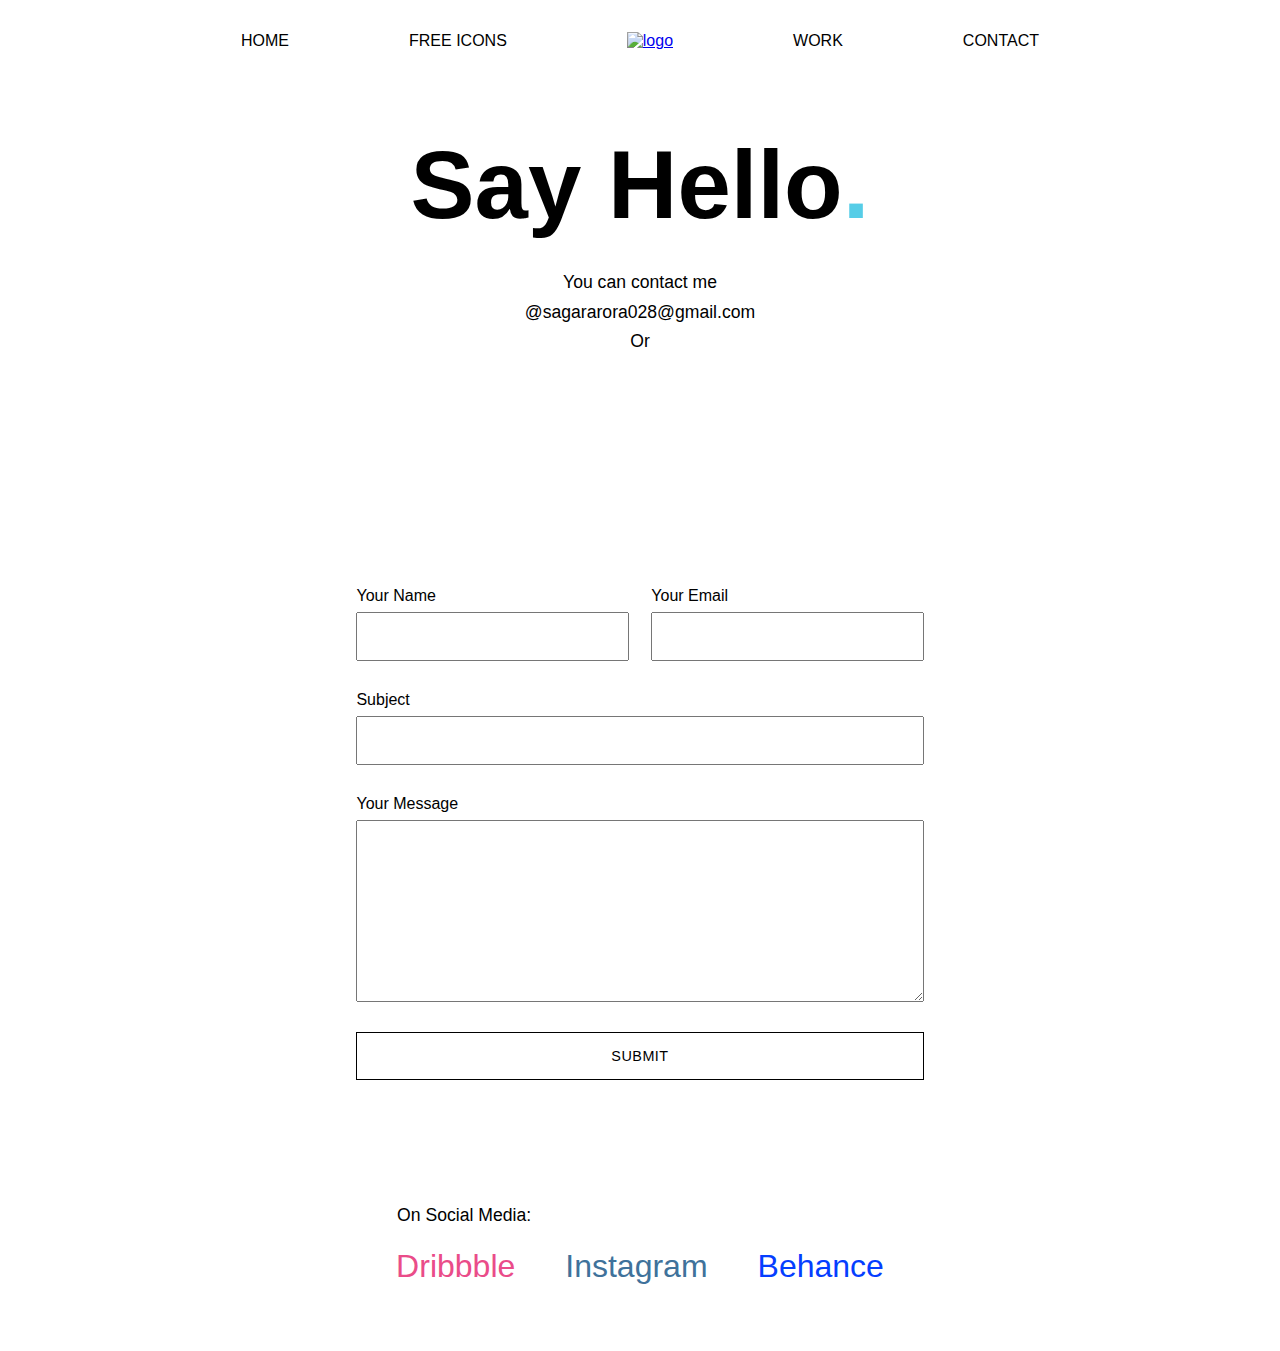
==== contact.html @ 46d6790b "changes" ====
<!DOCTYPE html>
<html lang="en">
<head>
    <meta charset="UTF-8">
        <!-- Global site tag (gtag.js) - Google Analytics -->
        <script async src="https://www.googletagmanager.com/gtag/js?id=G-VJBL5EW6LZ"></script>
        <script>
        window.dataLayer = window.dataLayer || [];
        function gtag(){dataLayer.push(arguments);}
        gtag('js', new Date());
    
        gtag('config', 'G-VJBL5EW6LZ');
        </script>
    <link rel="stylesheet" href="style.css">
    <meta http-equiv="X-UA-Compatible" content="IE=edge">
    <meta name="viewport" content="width=device-width, initial-scale=1.0">
    <title>Contact | Sagar Arora</title>
    <meta name="description" content="You can contact Sagar Arora through this page or mail him directly.">
</head>
<body>
<div class="navbar-desktop">
    <div class="navbar-container">
        <nav>
            <ul class="first-nav">
                <li><a href="/">Home</a></li>
                <li><a href="freeiconpacks.html">Free Icons</a></li>
            </ul>
        </nav>

        <a href="/"><img class="logo" src="assets/logo.png" alt="logo"></a>

        <nav>
            <ul class="second-nav">
                <li><a href="mywork.html">Work</a></li>
                <li class="current"><a href="contact.html">Contact</a></li>
            </ul>
        </nav>
    </div>
</div>

<div class="navbar-mobile">
    <div class="navbar-container">
        <a href="/"><img class="logo" src="assets/logo.png" alt="logo"></a>

        <img id="mobile-cta" class="mobile-menu" src="Assets/menu.svg" alt="Open Navgiation">

        <nav id="nav">
            <img id="mobile-exit" class="mobile-menu-exit" src="Assets/exit.svg" alt="Close Navigation">

            <ul class="first-nav-mobile">
                <li><a href="/">Home</a></li>
                <li><a href="freeiconpacks.html">Free Icons</a></li>
                <li><a href="mywork.html">Work</a></li>
                <li class="current-mobile"><a href="contact.html">Contact</a></li>
            </ul>
        </nav>
    </div>
</div>

<section class="hero-section">
    <div class="hero-container">
        <h1 class="h1">Say Hello<span>.</span></h1>
        <p class="fixed-width">You can contact me <br> @sagararora028@gmail.com <br>Or</p>
        <!-- <img class="add-margin" src="Assets/free icons.png" alt="free icons"> -->
    </div>
    <!-- <div class="services-anchor-div">
        <h6>Scroll</h6>
        <img src="[data-uri]" width="20" height="30"/>
    </div> -->
</section>

<section class="contact-form">
    <div class="form-container">
        <form action="contactform.php" method="POST" data-netlify="true">
            <div class="name-email-div">
                <div class="name-div">
                    <label for="name">Your Name</label>
                    <input type="text" id="name" name="name">
                </div>
                <div class="email-div">
                    <label for="email">Your Email</label>
                    <input type="email" id="email" name="email">
                </div>
            </div>
            <div class="subject-div">
                <label for="subject">Subject</label>
                <input type="text" name="subject">
            </div>
            <label for="message">Your Message</label>
            <textarea name="message" id="message" cols="30" rows="10"></textarea>
            <button type="submit" name="submit">Submit</button>
        </form>
    </div>
    <div class="social">
        <p>On Social Media:</p>
        <div class="s-links">
            <a class="dribbble" target=“_blank” href="https://dribbble.com/sagararora028">Dribbble</a>
            <a class="instagram" target=“_blank” href="https://www.instagram.com/sagar_ddg/">Instagram</a>
            <a class="behance" target=“_blank” href="https://www.behance.net/sagararora028">Behance</a>
        </div>
    </div>
</section>

</body>

<script type="text/javascript" src="./script.js"></script>

</html>
---- style.css ----
* {
  margin: 0;
  padding: 0;
}

@import url("https://fonts.googleapis.com/css2?family=Lato&display=swap");
@import url("https://fonts.googleapis.com/css2?family=Poppins:wght@500;600;700;800&display=swap");
@import url("https://fonts.googleapis.com/css2?family=Montserrat&display=swap");

@font-face {
  src: url(fonts/Stanley.otf);
  font-family: "stanley";
}

@font-face {
  src: url(fonts/Gilroy-ExtraBold.otf);
  font-family: "gilroy";
}

@font-face {
  src: url(fonts/Gilroy-Light.otf);
  font-family: "gilroy light";
}

@font-face {
  src: url(fonts/Domine-Regular.ttf);
  font-family: "domine";
}

@font-face {
  src: url(fonts/AvenirNextLTPro-Regular.otf);
  font-family: "avenir";
}

html {
  box-sizing: border-box;
}

body {
  margin: 0;
  padding: 0;
  font-family: "Lato", sans-serif;
}

.logo {
  width: 9rem;
  margin: 0 60px;
}

h1 {
  font-size: 6rem;
  font-family: "poppins", sans-serif;
  text-transform: capitalize;
  line-height: 110%;
  font-weight: 700;
}

.hero-content h1 span {
  color: #6debb1;
  font-family: "lato", sans-serif;
}

.hero-content p {
  margin: 10px 0;
  width: 570px;
}

.h1 span {
  font-family: "lato", sans-serif;
  color: #56cde7;
}

p {
  font-size: 1.1rem;
  line-height: 180%;
}

.fixed-width {
  width: 750px;
  text-align: center;
  margin-bottom: 80px;
  margin-top: 30px;
  line-height: 170%;
}

.navbar-desktop {
  display: flex;
  left: 0;
  right: 0;
  justify-content: center;
  padding: 2rem;
}

.navbar-container {
  width: 100%;
  display: flex;
  justify-content: center;
  align-items: center;
}

ul {
  margin: 0;
  padding: 0;
  list-style: none;
}

ul li {
  margin: 0 60px;
}

ul a {
  text-decoration: none;
  text-transform: uppercase;
  color: #000000;
}

ul a:hover {
  text-decoration: underline;
}

.navbar-mobile {
  display: none;
}

.first-nav {
  display: flex;
}

.second-nav {
  display: flex;
}

.services {
  width: 100%;
  margin: 150px auto 100px auto;
  display: flex;
  justify-content: center;
}

.work {
  width: 100%;
  display: flex;
  justify-content: center;
  margin: 120px auto 50px auto;
}

.margin-reduce {
  margin: 60px auto 50px auto;
}

.cta {
  padding: 100px 0;
  width: 100%;
  display: flex;
  justify-content: center;
}

.hero-content {
  width: 50%;
}

.hero-content {
  display: flex;
  flex-direction: column;
  justify-content: center;
  align-items: flex-start;
}

.hero-content img {
  max-width: 100%;
}

/* .hero-content p {
  font-size: 1.2rem;
  font-family: "poppins";
  line-height: 2rem;
} */

.hero-content p a {
  color: #000;
}

.hero-image {
  width: 50%;
  display: flex;
  flex-direction: column;
  justify-content: center;
  align-items: flex-end;
}

.hero-image.illustrations img {
  width: 80%;
}

lottie-player {
  width: 500px;
  height: 500px;
  position: relative;
  left: 45px;
}

.services-anchor-div {
  width: 100%;
  display: flex;
  flex-direction: column;
  justify-content: center;
  align-items: center;
}

h6 {
  font-size: 1rem;
  font-weight: 500;
  text-transform: uppercase;
  margin: 0;
}

.about {
  width: 90%;
  margin: auto;
}

.container-about {
  background-color: #ffde64;
  padding: 6rem;
  display: flex;
  flex-direction: row;
  max-width: 1160px;
  margin: 0 auto;
}

.about-col1 {
  width: 50%;
  margin: auto;
}

.about-col2 {
  width: 50%;
  padding-left: 40px;
  margin: auto 0;
}

.col1-content {
  font-size: 4.7rem;
  line-height: 6rem;
  font-family: "poppins", sans-serif;
  font-weight: 700;
  line-height: 140%;
}

.col1-content span {
  font-size: 3.1rem;
  text-transform: uppercase;
  position: relative;
  top: -20px;
}

.container-services {
  width: 90%;
  max-width: 1440px;
}

h2 {
  text-align: center;
  font-family: "poppins", sans-serif;
  text-transform: capitalize;
  font-size: 4rem;
  line-height: 100%;
  margin-bottom: 10px;
  margin-top: 0;
}

.heading-services h2 span {
  color: #ef6437;
  font-family: "lato", sans-serif;
}

.heading-services p {
  text-align: center;
  width: 600px;
  margin: 20px auto 0px auto;
  line-height: 175%;
}

.columns-services {
  margin-top: 60px;
  display: flex;
  justify-content: space-between;
}

.columns-services a {
  text-decoration: none;
  color: inherit;
}

.col {
  display: flex;
  flex-direction: column;
  align-items: center;
  margin: 0 20px;
  padding: 2rem;
}

/* .col:hover {
  -webkit-box-shadow: 0px 1px 50px 0px rgba(219, 219, 219, 1);
  -moz-box-shadow: 0px 1px 50px 0px rgba(219, 219, 219, 1);
  box-shadow: 0px 1px 50px 0px rgba(219, 219, 219, 1);
  cursor: pointer;
} */

h3 {
  font-weight: 600;
  font-size: 1.7rem;
  margin-top: 30px;
  margin-bottom: 0;
  text-align: center;
}

.col img {
  max-width: 100%;
}

.col p {
  margin-top: 10px;
  text-align: center;
  line-height: 175%;
}

.container-work {
  width: 90%;
  max-width: 1440px;
  display: flex;
  flex-direction: column;
}

.container-work-mywork {
  width: 90%;
  max-width: 1440px;
  display: grid;
  grid-gap: 100px;
  grid-template-columns: 1fr 1fr;
}

.work-item {
  display: flex;
  justify-content: center;
  flex-direction: column;
  width: 100%;
}

.container-work-mywork a {
  text-decoration: none;
  color: inherit;
}

.work-item img {
  max-width: 100%;
}

.mywork-h2 {
  font-size: 1.925rem;
  margin-top: 20px;
  font-weight: 600;
}

.heading-work h2 {
  text-align: center;
}

.heading-work span {
  color: #6debb1;
  margin-left: 2px;
  font-family: "lato", sans-serif;
}

.rows-work .row {
  background-color: #ec554f;
  padding: 30px 50px;
  display: flex;
  margin: 60px 0;
}

.rows-work .row.purple {
  background-color: #8e17fb;
}

.rows-work .row.green {
  background-color: #41be6b;
}

.row .row-image {
  width: 50%;
}

.row .row-image img {
  max-width: 100%;
}

.row .row-content {
  width: 45%;
  margin: auto 0 auto 5%;
}

h4 {
  font-size: 3rem;
  font-weight: 600;
  text-transform: capitalize;
  color: #fff;
  margin: 0;
  line-height: 100%;
}

.row-content p {
  margin: 10px 80px 10px auto;
  color: #fff;
  line-height: 175%;
}

.row-content button {
  color: #fff;
  border: 1px solid white;
}

.row-content button:hover {
  background-color: white;
  color: #000;
  border: 1px solid white;
}

.free-illustrations {
  padding: 50px 0;
  width: 100%;
  display: flex;
  justify-content: center;
}

.container-free-illustrations {
  width: 90%;
  display: flex;
  max-width: 1440px;
}

.free-illustrations-content {
  width: 50%;
  margin: auto 0;
  padding-right: 15%;
  box-sizing: border-box;
}

.free-illustrations-image {
  width: 50%;
  display: flex;
  align-items: center;
}

.free-illustrations-image img {
  max-width: 100%;
}

.free-illustrations-content h2 {
  line-height: 130%;
  text-align: left;
}

.free-illustrations-content p {
  margin-top: 0;
}

.free-illustrations-content span {
  color: #ed3d33;
}

.container-cta {
  width: 80%;
  display: flex;
  flex-direction: column;
  justify-content: center;
  align-items: center;
}

hr {
  width: 80%;
  margin: 0 auto;
}

.marquee {
  margin-top: 50px;
  margin-bottom: 50px;
  position: relative;
  width: 100vw;
  max-width: 100%;
  height: 250px;
  overflow-x: hidden;
}

.track {
  display: flex;
  flex-direction: column;
  position: absolute;
  white-space: nowrap;
  will-change: transform;
  animation: marquee 15s linear infinite;
}

@keyframes marquee {
  from {
    transform: translateX(0);
  }
  to {
    transform: translateX(-50%);
  }
}

.contact {
  margin-left: 3vw;
  margin-right: 3vw;
  transition: all 0.25s linear 0s;
}

.marquee a {
  text-decoration: none;
  -webkit-text-stroke-width: 1px;
  -webkit-text-stroke-color: #000000;
  color: transparent;
  font-size: 10rem;
  font-weight: bold;
  font-family: "poppins", sans-serif;
}

.marquee a:hover {
  color: black;
  transition: all 0.25s linear 0s;
}

.hero-section {
  margin: 50px auto 100px auto;
  display: flex;
  flex-direction: column;
  justify-content: center;
  align-items: center;
}

.hero-container {
  display: flex;
  justify-content: center;
  align-items: center;
  flex-direction: column;
  width: 90%;
  max-width: 1350px;
  overflow: hidden;
}

.hero-container img {
  max-width: 100%;
}

.inner-container {
  margin-right: auto;
  display: flex;
}

.services-anchor-div {
  position: absolute;
  bottom: 5%;
}

.project-content {
  margin: auto 0;
  padding-left: 10%;
  width: 50%;
}

.project-image {
  width: 50%;
}

.project-image img {
  max-width: 100%;
}

.my-work-col {
  display: flex;
}

.my-work-col.switch {
  margin: 3rem 0;
}

.my-work-col.switch .project-image {
  order: 2;
}

.my-work-col.switch .project-content {
  order: 1;
  padding-right: 10%;
  padding-left: 0;
}

.icon-packs-container {
  display: flex;
  justify-content: center;
  align-items: center;
  padding: 0 10% 50px 10%;
}

.icons-packs-div {
  display: grid;
  grid-template-columns: 1fr 1fr;
  max-width: 1160px;
  grid-column-gap: 100px;
  grid-row-gap: 100px;
}

.icon-pack-div {
  display: flex;
  flex-direction: column;
  justify-content: center;
  align-items: center;
  max-width: 100%;
}

.icon-pack-div img {
  max-width: 100%;
  border: 1px solid rgba(0, 0, 0, 0.3);
}

.icon-pack-div h3 {
  text-align: center;
  margin-top: 20px;
  text-transform: capitalize;
}

button {
  text-transform: uppercase;
  font-size: 0.9rem;
  letter-spacing: 0.5px;
  padding: 15px 25px;
  margin-top: 20px;
  background-color: transparent;
  cursor: pointer;
  border: 1.5px solid black;
}

button:hover {
  color: white;
  background-color: black;
  animation: bg_change 400ms;
}

@keyframes bg_change {
  0% {
    opacity: 0;
  }

  100% {
    opacity: 1;
  }
}

.hero-container.center {
  flex-direction: column;
  justify-content: center;
  align-items: center;
}

.hero-container.center p img {
  position: relative;
  top: 9px;
  left: 5px;
}

.contact-form {
  display: flex;
  flex-direction: column;
  justify-content: center;
  align-items: center;
  padding: 50px 10%;
}

.form-container {
  display: flex;
  flex-direction: column;
  justify-content: center;
  align-items: center;
}

form {
  display: flex;
  flex-direction: column;
  justify-content: left;
}

.name-email-div {
  display: flex;
  justify-content: space-between;
  margin-bottom: 30px;
}

.name-div {
  width: 48%;
}

.email-div {
  width: 48%;
}

.subject-div {
  margin-bottom: 30px;
}

input {
  padding: 15px 10px;
  width: 100%;
  box-sizing: border-box;
}

form label {
  display: inline-block;
  margin-bottom: 7px;
}

textarea {
  padding: 15px 10px;
}

form button {
  margin-top: 30px;
}

.social {
  margin-top: 120px;
}

.social p {
  margin-left: 17px;
}

.bottom-margin {
  margin-bottom: 30px;
}

.s-links {
  display: flex;
  justify-content: space-evenly;
  max-width: 900px;
  margin: auto;
  padding: 1rem;
  font-family: "poppins", sans-serif;
}

.s-links a {
  font-size: 2rem;
  text-decoration: none;
  font-weight: 500;
}

.dribbble {
  color: #ea4c89;
  margin-right: 50px;
}

.instagram {
  color: #3f729b;
  margin-right: 50px;
}

.behance {
  color: #053eff;
}

.top-margin-hero {
  margin-top: 50px;
}

.project-info {
  margin-top: 120px;
  width: 100%;
  display: flex;
  flex-direction: column;
  justify-content: center;
  align-items: center;
}

.short-info {
  display: flex;
  width: 60%;
  justify-content: space-between;
  align-items: center;
}

.short-info h5 {
  font-size: 1.2rem;
  line-height: 1rem;
  text-transform: uppercase;
  margin: 0px;
  position: relative;
}

.short-info p {
  margin: 0;
  text-transform: capitalize;
  position: relative;
}

.info-col {
  position: relative;
  z-index: 1;
}

.info-col::before {
  content: "";
  position: absolute;
  height: 70px;
  width: 70px;
  background-color: #fbd54a;
  border-radius: 50%;
  top: 40%;
  left: -30px;
  bottom: 0%;
  transform: translateY(-50%);
  z-index: 0;
}

.info-col.orange::before {
  content: "";
  position: absolute;
  height: 70px;
  width: 70px;
  background-color: #ef6437;
  border-radius: 50%;
  top: 40%;
  bottom: 0%;
  transform: translateY(-50%);
  z-index: 0;
}

.info-col.blue::before {
  content: "";
  position: absolute;
  height: 70px;
  width: 70px;
  background-color: #56cde7;
  border-radius: 50%;
  top: 40%;
  bottom: 0%;
  transform: translateY(-50%);
  z-index: 0;
}

.description {
  width: 65%;
  margin-top: 80px;
}

.design-info {
  margin-top: 120px;
  display: flex;
  justify-content: center;
  align-items: center;
}

.design-info-container {
  width: 80%;
  display: flex;
  justify-content: center;
  align-items: center;
}

.font-info {
  display: flex;
  flex-direction: column;
  width: 50%;
  padding-right: 10%;
  font-family: "Montserrat", sans-serif;
}

.font-info.gilroy {
  font-family: "gilroy";
}

.domine {
  display: flex;
  flex-direction: column;
  font-family: "domine";
}

.avenir {
  display: flex;
  flex-direction: column;
  font-family: "avenir";
}

.font-info .font {
  font-size: 3rem;
  line-height: 3rem;
  margin-bottom: 10px;
}

.font-info .font.top-margin {
  margin-top: 40px;
}

.font-info .uppercase {
  font-size: 1.2rem;
  text-transform: uppercase;
  margin-bottom: 5px;
}

.font-info .lowercase {
  font-size: 1.2rem;
}

.font-info .sentence {
  margin-top: 30px;
  font-size: 1.2rem;
}

.gilroy-light {
  font-family: "gilroy light";
}

.color-info {
  width: 50%;
  display: flex;
}

.color-info .first-color {
  background-color: #2e4e5a;
  width: 50%;
  padding: 0 0 20px 20px;
  display: flex;
  flex-direction: column;
  justify-content: flex-end;
  height: 350px;
  box-sizing: border-box;
}

.color-info .first-color.careerfit {
  background-color: #8e17fb;
}

.color-info .second-color.careerfit {
  background-color: #0a0b0f;
}

.color-info .first-color.moneyman {
  background-color: #46c16f;
}

.color-info .second-color.moneyman {
  background-color: #ff883e;
}

.color-info .first-color.ku {
  background-color: #ed3833;
}

.color-info .second-color.ku {
  background-color: #000000;
}

.color-info p {
  color: rgba(255, 255, 255, 0.6);
  margin: 1px 0;
  font-size: 1rem;
  line-height: 1.5rem;
}

.color-info .second-color {
  background-color: #191919;
  width: 50%;
  padding: 0 0 20px 20px;
  display: flex;
  flex-direction: column;
  justify-content: flex-end;
  height: 350px;
  box-sizing: border-box;
}

.project-showcase {
  margin-top: 150px;
  display: flex;
  justify-content: center;
  align-items: center;
  padding: 250px 0 300px 0;
  background-color: #2e4e5a;
  position: relative;
  overflow: hidden;
}

.project-showcase.moneyman {
  background-color: #46c16f;
}

.project-showcase.ku {
  background-color: #ed3833;
  padding-bottom: 150px;
}

.project-showcase-container {
  width: 90%;
  display: flex;
  justify-content: center;
  align-items: center;
  flex-direction: column;
}

.project-showcase .first {
  margin-bottom: 250px;
  width: 60%;
  position: relative;
  z-index: 2;
  margin-right: auto;
}

.project-showcase .first img {
  max-width: 100%;
}

.project-showcase .first::after {
  content: "01";
  position: absolute;
  font-size: 20rem;
  line-height: 100%;
  top: -30%;
  right: -10%;
  font-weight: 700;
  z-index: -1;
  color: rgba(255, 255, 255, 0.1);
}

.project-showcase.ku .first.ku::after {
  color: rgba(255, 255, 255, 0.3);
}

.project-showcase .second {
  width: 60%;
  margin-left: auto;
  position: relative;
  z-index: 2;
  margin-bottom: 250px;
}

.project-showcase .second img {
  max-width: 100%;
}

.project-showcase .second::before {
  content: "02";
  position: absolute;
  font-size: 20rem;
  line-height: 100%;
  top: -30%;
  left: -30%;
  font-weight: 700;
  z-index: -1;
  color: rgba(255, 255, 255, 0.1);
}

.project-showcase.ku .second.ku::before {
  color: rgba(255, 255, 255, 0.3);
}

.project-showcase .third {
  width: 60%;
  position: relative;
  z-index: 2;
  margin-right: auto;
}

.project-showcase .third img {
  max-width: 100%;
}

.project-showcase .third::after {
  content: "03";
  position: absolute;
  font-size: 20rem;
  line-height: 100%;
  top: -30%;
  right: -10%;
  font-weight: 700;
  z-index: -1;
  color: rgba(255, 255, 255, 0.1);
}

.project-showcase.ku .third.ku::after {
  color: rgba(255, 255, 255, 0.3);
}

.full-page-mockup {
  display: flex;
  justify-content: center;
  align-items: center;
  position: relative;
}

.full-page-mockup img {
  position: relative;
  width: 80%;
  top: 20%;
  margin-top: -150px;
}

.full-page-mockup.careerfit img {
  margin-top: 150px;
}

.full-page-mockup.careerfit .desktop {
  width: 60%;
}

.full-page-mockup.careerfit .mobile {
  width: 20%;
}

.bottom-navigation {
  width: 80%;
  display: flex;
  justify-content: space-between;
  margin: 30px auto 50px auto;
}

.left-nav {
  display: flex;
  justify-content: center;
}

.left-nav h6 {
  margin-top: 2px;
}

.left-nav img {
  transform: rotateZ(90deg);
  margin-right: 10px;
  position: relative;
  top: -3px;
}

.right-nav {
  display: flex;
  justify-content: center;
}

.right-nav h6 {
  margin-top: 2px;
  text-align: right;
}

.right-nav img {
  transform: rotateZ(-90deg);
  margin-left: 10px;
  position: relative;
  top: -3px;
}

.bottom-navigation a {
  text-decoration: none;
  color: #000000;
}

/* Start of styles below 1270 */

@media screen and (max-width: 1270px) {
  .hero-content p {
    width: auto;
  }

  .container-about {
    padding: 64px;
  }

  lottie-player {
    height: 450px;
    width: 450px;
    position: relative;
    right: -45px;
  }

  h1 {
    font-size: 5rem;
  }

  h2 {
    font-size: 3.5rem;
  }

  h4 {
    font-size: 2.5rem;
  }

  .col {
    margin: 0;
  }

  .col1-content {
    font-size: 4rem;
    line-height: 5.5rem;
  }

  .row-content p {
    margin: 10px 50px 10px auto;
  }

  .about-col2 {
    padding-left: 35px;
  }

  .free-illustrations-content {
    padding-right: 8%;
  }
}

/* Start of styles below 991px  */

@media screen and (max-width: 991px) {
  h2 {
    font-size: 3rem;
  }

  h3 {
    font-size: 1.5rem;
  }

  h4 {
    font-size: 2.5rem;
  }

  .navbar-desktop {
    display: none;
  }

  .navbar-mobile {
    display: block;
    left: 0;
    right: 0;
    padding: 2.5rem 2.5rem 0 2.5rem;
  }

  .navbar-container {
    display: flex;
    place-content: space-between;
  }

  .logo {
    margin: 0 auto 0 0;
  }

  .mobile-menu {
    cursor: pointer;
  }

  nav {
    display: none;
  }

  nav.menu-btn {
    position: fixed;
    display: block !important;
    transition: all 0.25s linear 0s;
    animation: slide_in_show 0.5s;
    z-index: 999;
    width: 66%;
    right: 0;
    top: 0;
    background-color: black;
    height: 100vh;
    padding: 1.5rem;
  }

  @keyframes slide_in_show {
    0% {
      opacity: 0;
      transform: translateX(100%);
    }

    100% {
      opacity: 1;
      transform: translateX(0%);
    }
  }

  nav ul {
    position: absolute;
    top: 50%;
    right: 1.5rem;
    transform: translateY(-50%);
  }

  nav li {
    margin: 0;
  }

  nav li a {
    color: white;
    text-decoration: none;
    display: block;
    margin-bottom: 0.5rem;
    font-size: 2rem;
    text-align: right;
  }

  nav li a:hover {
    font-weight: 600;
  }

  .mobile-menu-exit {
    float: right;
    cursor: pointer;
    margin-top: 1.5rem;
  }

  .hero-section {
    margin: 100px auto 100px auto;
  }

  .hero-content {
    width: 60%;
  }

  .hero-image {
    width: 40%;
  }

  .add-margin {
    margin-top: 250px;
  }

  .hero-container {
    flex-direction: column;
  }

  .width-change {
    width: 90%;
  }

  .hero-content p {
    font-size: 1.1rem;
    line-height: 2rem;
  }

  lottie-player {
    width: 450px;
    height: 450px;
  }

  .container-about {
    padding: 48px;
  }

  .col1-content {
    font-size: 3.5rem;
    line-height: 5rem;
  }

  .centered-big {
    font-size: 6rem;
  }

  .fixed-width {
    width: auto;
  }

  lottie-player {
    height: 400px;
    width: 400px;
  }

  .services {
    margin: 110px auto 0px auto;
  }

  .work {
    margin: 80px auto 50px auto;
  }

  .rows-work .row {
    padding: 30px 10px;
  }

  section.extra {
    padding: 100px 0;
  }

  .services-anchor-div {
    margin: 150px 0;
    position: relative;
  }

  .container-services {
    width: 90%;
  }

  .hero-content.illustrations {
    width: 50%;
  }

  .hero-content.illustrations h1 {
    font-size: 4rem;
  }

  .hero-image.illustrations {
    width: 50%;
  }

  .my-work .hero-container.center p {
    position: relative;
    margin: 100px 0;
  }

  .container-cta img {
    width: 90%;
  }

  .marquee {
    height: 250px;
    margin-top: 50px;
    margin-bottom: 50px;
  }

  .marquee a {
    font-size: 9.2rem;
  }

  .short-info {
    width: 70%;
  }

  .description {
    width: 80%;
  }

  .design-info-container {
    flex-direction: column;
  }

  .font-info {
    width: 100%;
    padding: 0;
    order: 2;
  }

  .color-info {
    width: 100%;
    order: 1;
    margin-bottom: 80px;
  }

  .project-showcase .first::after {
    top: -50%;
    right: -35%;
  }

  .project-showcase .second::before {
    top: -50%;
    left: -50%;
  }

  .project-showcase .third::after {
    top: -50%;
    right: -35%;
  }

  .mywork-h2 {
    font-size: 1.625rem;
  }
}

/* Start of styles below 860px  */

@media screen and (max-width: 860px) {
  h1 {
    font-size: 4.5rem;
  }

  .hero-content.illustrations h1 {
    font-size: 3.5rem;
  }

  h4 {
    font-size: 2.2rem;
  }

  .hero-content {
    width: 50%;
  }

  .hero-image {
    width: 50%;
  }

  lottie-player {
    height: 100%;
    width: 100%;
  }

  .container-about {
    flex-direction: column;
    padding: 70px 60px;
  }

  .about-col1 {
    width: 100%;
  }

  .about-col2 {
    width: 100%;
    padding: 0;
  }

  .col {
    padding: 1rem;
  }

  .rows-work .row {
    margin: 30px 0;
  }

  .marquee {
    margin-top: 30px;
    margin-bottom: 30px;
  }

  .social {
    margin-top: 60px;
  }

  .s-links {
    width: 60%;
  }

  .s-links a {
    font-size: 1.5rem;
  }
}

/* Start of styles below 720px  */

@media screen and (max-width: 720px) {
  h1 {
    font-size: 6rem;
  }

  h3 {
    margin-top: 15px;
  }

  .hero-content {
    width: 100%;
  }

  .hero-image {
    display: none;
  }

  .hero-content.illustrations {
    width: 100%;
  }

  .hero-content p {
    width: 80%;
  }

  .col1-content {
    font-size: 3rem;
    line-height: 4rem;
    margin-bottom: 10px;
  }

  .columns-services {
    flex-wrap: wrap;
    justify-content: center;
    margin-top: 10px;
  }

  .heading-services p {
    width: 90%;
  }

  .col p {
    width: 80%;
  }

  .col {
    margin: 25px 0;
  }

  .work {
    margin: 60px auto 50px auto;
  }

  .rows-work .row {
    flex-direction: column;
    padding: 0px 70px 90px 70px;
  }

  .row .row-image {
    display: flex;
    justify-content: center;
    width: 90%;
  }

  .row-image.green {
    width: 80%;
  }

  .row .row-content {
    width: 100%;
    margin-top: -50px;
  }

  .row-content.green {
    margin-top: 0px;
  }

  .row.green {
    padding: 30px 70px 90px 70px;
  }

  .container-free-illustrations {
    flex-direction: column-reverse;
  }

  .free-illustrations-content {
    width: 100%;
    margin-top: 30px;
  }

  .free-illustrations-image {
    width: 70%;
  }

  .container-work-mywork {
    grid-template-columns: 1fr;
  }

  .mywork-h2 {
    font-size: 1.925rem;
  }
}

/* Start of styles below 598px  */

@media screen and (max-width: 598px) {
  h1 {
    font-size: 17vw;
  }

  h2 {
    text-align: center;
    font-size: 9vw;
  }

  h3 {
    font-size: 6vw;
  }

  h4 {
    font-size: 8vw;
  }

  .navbar-mobile {
    padding: 1.5em;
  }

  .centered-big {
    font-size: 4rem;
  }

  .hero-container p {
    margin-bottom: 0;
  }

  .col1-content {
    line-height: 130%;
    font-size: 11vw;
  }

  .container-about {
    padding: 5rem 3rem;
  }

  .rows-work .row {
    padding: 0 30px 70px 30px;
  }

  .row.green {
    padding: 40px 30px 70px 30px;
  }

  .hero-content {
    width: 100%;
  }

  .hero-content p {
    width: 100%;
  }

  section.extra {
    padding: 150px 0;
  }

  .row .row-content {
    margin-top: -25px;
  }

  .row-content.green {
    margin-top: 0;
  }

  .container-cta {
    width: 90%;
  }

  .container-cta img {
    width: 100%;
  }

  .free-illustrations {
    padding: 0;
  }

  .free-illustrations-content {
    margin-top: 30px;
  }

  .free-illustrations-content h2 {
    font-size: 11vw;
  }

  .marquee {
    margin-top: 60px;
    height: 150px;
  }

  .contact {
    font-size: 5rem;
  }

  .marquee a {
    font-size: 6rem;
  }

  .project-content p {
    text-align: center;
  }

  .project-image {
    width: 90%;
  }

  .project-content {
    width: 100%;
    padding: 0;
    display: flex;
    justify-content: center;
    align-items: center;
    flex-direction: column;
  }

  .icons-packs-div {
    grid-template-columns: 1fr;
  }

  .contact-form {
    justify-content: left;
    align-items: flex-start;
  }

  .form-container,
  form {
    width: 100%;
  }

  .name-email-div {
    flex-direction: column;
  }

  .name-div,
  .email-div {
    width: 100%;
  }

  .name-div {
    margin-bottom: 30px;
  }

  .hero-section.defined-height {
    height: auto;
  }

  .short-info {
    flex-direction: column;
    align-items: flex-start;
    padding-left: 20%;
    box-sizing: border-box;
  }

  .info-col {
    margin: 30px 0;
  }

  .color-info {
    flex-direction: column;
  }

  .color-info .first-color {
    width: 100%;
    height: 200px;
  }

  .color-info .second-color {
    width: 100%;
    height: 200px;
  }

  .project-showcase .first {
    width: 100%;
  }

  .project-showcase .first::after {
    top: -60%;
    right: 50%;
    transform: translateX(50%);
    font-size: 15rem;
  }

  .project-showcase .second {
    width: 100%;
  }

  .project-showcase .second::before {
    transform: translateX(-50%);
    font-size: 15rem;
    top: -60%;
    left: 50%;
  }

  .project-showcase .third {
    width: 100%;
  }

  .project-showcase .third::after {
    top: -60%;
    right: 50%;
    transform: translateX(50%);
    font-size: 15rem;
  }

  .full-page-mockup.careerfit img {
    margin-top: 100px;
  }

  .full-page-mockup.careerfit .desktop {
    width: 80%;
  }

  .full-page-mockup.careerfit .mobile {
    display: none;
  }

  .s-links {
    flex-wrap: wrap;
    width: 90%;
  }

  .dribbble {
    margin: 0 10px;
  }

  .instagram {
    margin: 0 10px;
  }

  .behance {
    margin: 0 10px;
  }
}

/* Start of styles below 450px  */

@media screen and (max-width: 450px) {
  .hero-content.illustrations h1 {
    font-size: 13vw;
  }

  p {
    line-height: 175% !important;
    font-size: 1rem !important;
  }

  .centered-big {
    font-size: 2.5rem;
  }

  .container-about {
    padding: 3rem 2rem;
  }

  .col p {
    width: 100%;
  }

  .row .row-content {
    margin: auto 0 auto 0;
  }

  .row-content p {
    margin: 10px 0px 10px auto;
  }

  .rows-work .row {
    padding: 0 20px 50px 20px;
  }

  .free-illustrations-image {
    width: 80%;
  }

  .mywork-h2 {
    font-size: 7.5vw;
  }
}
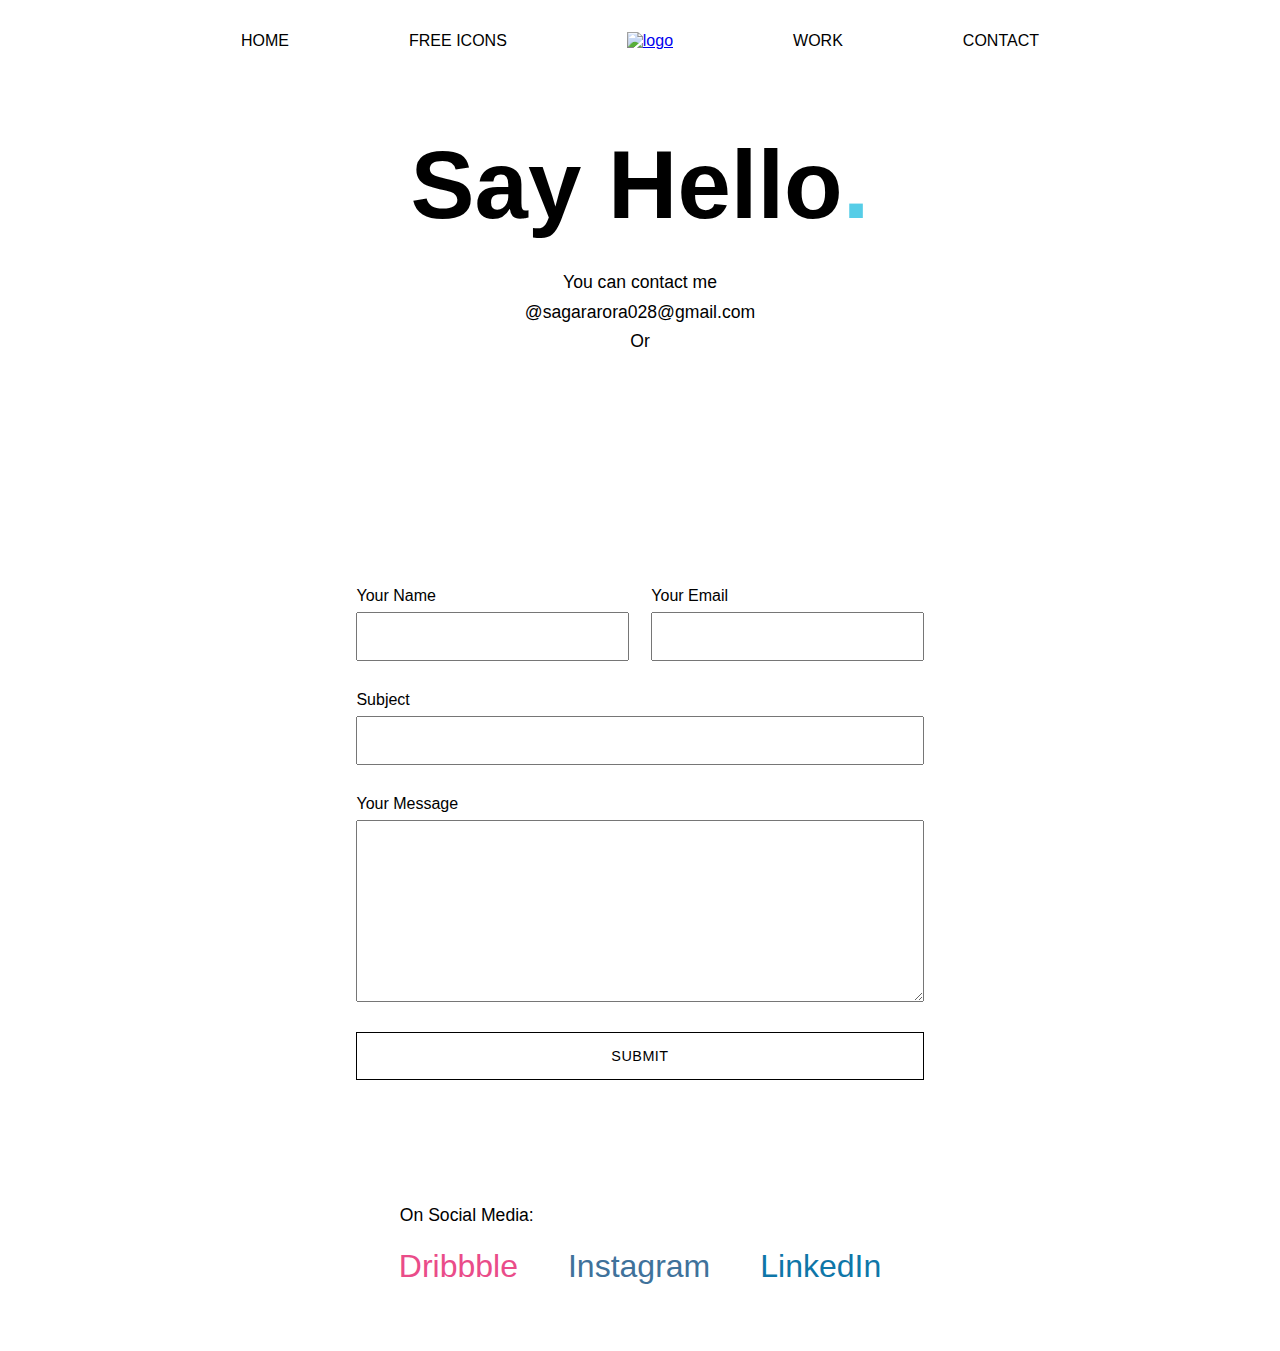
==== commit f03e025d: "changes made" ====
--- a/contact.html
+++ b/contact.html
@@ -96,7 +96,7 @@
         <div class="s-links">
             <a class="dribbble" target=“_blank” href="https://dribbble.com/sagararora028">Dribbble</a>
             <a class="instagram" target=“_blank” href="https://www.instagram.com/sagar_ddg/">Instagram</a>
-            <a class="behance" target=“_blank” href="https://www.behance.net/sagararora028">Behance</a>
+            <a class="linkedin" target=“_blank” href="https://www.linkedin.com/in/sagararora372/">LinkedIn</a>
         </div>
     </div>
 </section>
--- a/style.css
+++ b/style.css
@@ -342,9 +342,10 @@
 
 .work-item {
   display: flex;
-  justify-content: center;
+  justify-content: flex-start;
   flex-direction: column;
   width: 100%;
+  align-items: center;
 }
 
 .container-work-mywork a {
@@ -366,6 +367,22 @@
   text-align: center;
 }
 
+.work-item p {
+  text-align: center;
+}
+
+.mywork-content {
+  margin-top: 20px;
+}
+
+.mywork-content span {
+  font-weight: 800;
+}
+
+.mywork-content p a {
+  text-decoration: underline;
+}
+
 .heading-work span {
   color: #6debb1;
   margin-left: 2px;
@@ -373,18 +390,18 @@
 }
 
 .rows-work .row {
-  background-color: #ec554f;
+  background-color: #ec4843;
   padding: 30px 50px;
   display: flex;
   margin: 60px 0;
 }
 
+.rows-work .row.yellow {
+  background-color: #f9d249;
+}
+
 .rows-work .row.purple {
-  background-color: #8e17fb;
-}
-
-.rows-work .row.green {
-  background-color: #41be6b;
+  background-color: #42487b;
 }
 
 .row .row-image {
@@ -407,6 +424,23 @@
   color: #fff;
   margin: 0;
   line-height: 100%;
+}
+
+.row-content p span {
+  font-weight: 800;
+}
+
+.row.yellow h4 {
+  color: black;
+}
+
+.row.yellow p {
+  color: black;
+}
+
+.row.yellow button {
+  color: black;
+  border: 1px solid black;
 }
 
 .row-content p {
@@ -763,8 +797,8 @@
   margin-right: 50px;
 }
 
-.behance {
-  color: #053eff;
+.linkedin {
+  color: #0e76a8;
 }
 
 .top-margin-hero {
@@ -1871,7 +1905,7 @@
     margin: 0 10px;
   }
 
-  .behance {
+  .linkedin {
     margin: 0 10px;
   }
 }
